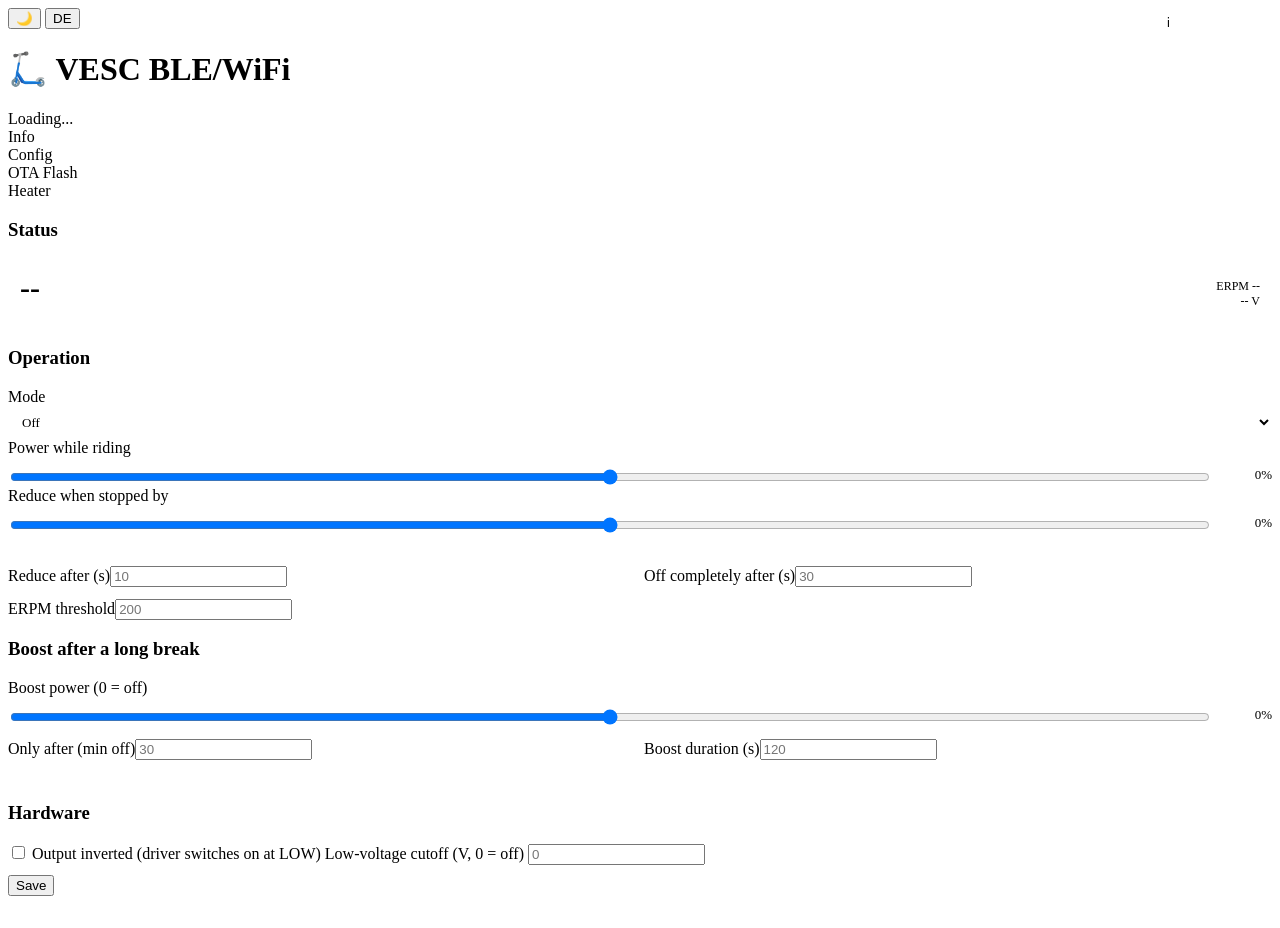
==== web/heat.html @ bfcab223 "Add initial CSS styles for the web application - Introduced a new stylesheet (style.css) to define t" ====
<!DOCTYPE html>
<html lang="en">
<head>
  <meta charset="UTF-8">
  <meta name="viewport" content="width=device-width, initial-scale=1">
  <title>Griffheizung</title>
  <link rel="stylesheet" href="/style.css">
  <style>
    input[type=range]{width:100%;accent-color:var(--accent);margin-top:6px}
    .rng-row{display:grid;grid-template-columns:1fr 54px;gap:10px;align-items:center;margin-top:6px}
    .rng-val{font-size:13px;color:var(--accent);text-align:right}
    select{width:100%;padding:8px 10px;background:var(--bg3);border:1px solid var(--border);border-radius:4px;color:var(--text);font-family:inherit;font-size:13px}
    .grid2{display:grid;grid-template-columns:1fr 1fr;gap:8px}
    .big{font-size:30px;font-weight:700;line-height:1.1}
    .state{padding:12px;border-radius:8px;background:var(--bg3);border:1px solid var(--border2);display:flex;justify-content:space-between;align-items:center;gap:12px}
    .warn{margin-top:8px;padding:8px 10px;border-left:2px solid #e0a030;border-radius:4px;background:rgba(224,160,48,.08);color:var(--text2);font-size:11px;line-height:1.45}
    .info-note.warn{border-left-color:#e0a030;background:rgba(224,160,48,.08)}
  .egg{position:fixed;z-index:9998;pointer-events:none;max-width:260px;padding:9px 13px;
       border-radius:10px;background:var(--bg2);border:1px solid var(--accent);
       color:var(--text);font-family:Ndot47,system-ui,-apple-system,sans-serif;font-size:12px;
       line-height:1.4;box-shadow:0 4px 18px rgba(0,0,0,.35);opacity:0;transition:opacity .6s}
    .egg.on{opacity:1}
    .err{margin-top:8px;padding:8px 10px;border-left:2px solid var(--err);border-radius:4px;background:rgba(229,115,115,.10);color:#e57373;font-size:12px}
    .info-note{display:none;margin-top:7px;padding:7px 9px;border-left:2px solid var(--accent);border-radius:4px;background:rgba(77,163,255,.07);color:var(--text2);font-size:11px;line-height:1.45}
  body.show-info .info-note:not([data-relevant="0"]){display:block}
    .info-btn{position:fixed;top:12px;right:100px;padding:4px 10px;background:var(--bg2);border:1px solid var(--border);border-radius:4px;color:var(--text2);font-family:'Ndot47',system-ui,-apple-system,'Segoe UI',Roboto,sans-serif;font-size:12px;cursor:pointer}
    .info-btn:hover{border-color:var(--accent);color:var(--accent)}
    .info-btn.on{border-color:var(--accent);color:var(--accent)}
    .btnrow{display:flex;gap:8px;flex-wrap:wrap;margin-top:10px}
  </style>
</head>
<body>
<button class="info-btn" onclick="toggleInfo()" id="btn-info" title="Info">i</button>
<button class="theme-btn" onclick="toggleTheme()" id="themeBtn">&#9728;&#65039;</button>
<button class="lang-btn" onclick="toggleLang()" id="langBtn">DE</button>
<div class="wrap">
  <h1 id="appTitle" style="cursor:default;user-select:none;-webkit-tap-highlight-color:transparent">&#x1F6F4; VESC BLE/WiFi</h1>
  <div class="sub" id="statusBar">Loading...</div>
  <div class="tabs">
    <div class="tab" onclick="location.href='/?tab=info'">Info</div>
    <div class="tab" onclick="location.href='/?tab=config'">Config</div>
    <div class="tab" onclick="location.href='/?tab=ota'">OTA Flash</div>
    <div class="tab" id="tab-api-link" style="display:none" onclick="location.href='/?tab=api'">API</div>
    <div class="tab" id="tab-leds-link" style="display:none" onclick="location.href='/leds'">LED</div>
    <div class="tab active" onclick="location.href='/heat'" id="tab-heat">Heizung</div>
  </div>

  <div class="section">
    <h3 id="lbl-state">Status</h3>
    <div class="state">
      <div>
        <div class="big" id="outVal">--</div>
        <div style="font-size:11px;color:var(--text3)" id="outWhy">&nbsp;</div>
      </div>
      <div style="text-align:right;font-size:12px;color:var(--text2)">
        <div id="stErpm">ERPM --</div>
        <div id="stVolt">-- V</div>
      </div>
    </div>
    <div class="err" id="pinErr" style="display:none"></div>
    <div class="warn" id="heatDisabled" style="display:none"></div>
  </div>

  <div class="section">
    <h3 id="lbl-mode-t">Betrieb</h3>
    <label id="lbl-mode">Modus</label>
    <select id="mode" onchange="onMode()">
      <option value="0" id="opt-m0">Aus</option>
      <option value="2" id="opt-m2">Auto (nur beim Fahren)</option>
      <option value="1" id="opt-m1">An (immer)</option>
    </select>
    <div class="info-note" id="lbl-mode-hint"></div>

    <label style="margin-top:12px" id="lbl-level">Leistung beim Fahren</label>
    <div class="rng-row">
      <input type="range" id="level" min="0" max="100" step="1" oninput="lv('level')" onchange="save(0)">
      <span class="rng-val" id="level_v">0%</span>
    </div>

    <div id="autoBox">
      <label style="margin-top:12px" id="lbl-red">Im Halt absenken um</label>
      <div class="rng-row">
        <input type="range" id="reduce" min="0" max="100" step="5" oninput="lv('reduce')" onchange="save(0)">
        <span class="rng-val" id="reduce_v">0%</span>
      </div>
      <div style="font-size:12px;color:var(--text2);margin-top:4px" id="holdCalc">&nbsp;</div>
      <div class="info-note" id="lbl-red-hint"></div>

      <div class="grid2" style="margin-top:12px">
        <div><label id="lbl-sdly">Absenken nach (s)</label><input type="text" id="stop_dly" maxlength="4" placeholder="10"></div>
        <div><label id="lbl-lag">Ganz aus nach (s)</label><input type="text" id="lag_s" maxlength="4" placeholder="30"></div>
      </div>
      <div style="margin-top:12px"><label id="lbl-erpm">ERPM-Schwelle</label><input type="text" id="erpm_on" maxlength="6" placeholder="200"></div>
      <div class="info-note" id="lbl-erpm-hint"></div>
    </div>
  </div>

  <div class="section">
    <h3 id="lbl-boost-t">Boost nach langer Pause</h3>
    <label id="lbl-boost-pct">Boost-Leistung (0 = aus)</label>
    <div class="rng-row">
      <input type="range" id="boost_pct" min="0" max="100" step="5" oninput="lv('boost_pct')" onchange="save(0)">
      <span class="rng-val" id="boost_pct_v">0%</span>
    </div>
    <div class="grid2" style="margin-top:12px">
      <div><label id="lbl-boost-after">Erst nach (min aus)</label><input type="text" id="boost_after" maxlength="4" placeholder="30"></div>
      <div><label id="lbl-boost-sec">Boost-Dauer (s)</label><input type="text" id="boost_sec" maxlength="4" placeholder="120"></div>
    </div>
    <div style="font-size:12px;color:var(--text2);margin-top:8px" id="boostState">&nbsp;</div>
    <div class="info-note" id="lbl-boost-hint"></div>
  </div>

  <div class="section">
    <h3 id="lbl-hw-t">Hardware</h3>
    <div class="info-note" id="lbl-hw-hint"></div>
    <label class="checkbox-row" style="margin-top:12px">
      <input type="checkbox" id="invert">
      <span id="lbl-invert">Ausgang invertiert (Treiber schaltet bei LOW ein)</span>
    </label>
    <label style="margin-top:12px" id="lbl-minv">Unterspannungsabschaltung (V, 0 = aus)</label>
    <input type="text" id="min_volt" maxlength="6" placeholder="0">
    <div class="info-note" id="lbl-minv-hint"></div>
    <div class="info-note warn" id="lbl-gate"></div>
    <div class="btnrow">
      <button class="btn" onclick="save(1)" id="btn-save">Speichern</button>
    </div>
    <div class="msg" id="msg" style="min-height:16px;margin-top:8px;font-size:12px;color:var(--accent)"></div>
  </div>

  <div class="section" id="testSec" style="display:none">
    <h3 id="lbl-test-t">Testlauf</h3>
    <div class="info-note" id="lbl-test-hint"></div>
    <div class="grid2" style="margin-top:10px">
      <div><label id="lbl-test-pct">Leistung (%)</label><input type="text" id="test_pct" maxlength="3" placeholder="100"></div>
      <div><label id="lbl-test-sec">Dauer (s)</label><input type="text" id="test_sec" maxlength="3" placeholder="60"></div>
    </div>
    <div class="btnrow">
      <button class="btn" onclick="test(1)" id="btn-test">Test starten</button>
      <button class="btn" onclick="test(0)" id="btn-stop">Stopp</button>
    </div>
  </div>
</div>

<script>
var lang=(document.cookie.match(/lang=([a-z]+)/)||[])[1]||(navigator.language.startsWith('de')?'de':'en');
function de(){return lang==='de';}
function L(d,e){return de()?d:e;}
function gid(id){return document.getElementById(id);}

var theme=(document.cookie.match(/theme=([a-z]+)/)||[])[1]||(window.matchMedia('(prefers-color-scheme:dark)').matches?'dark':'light');
function applyTheme(){document.documentElement.setAttribute('data-theme',theme);var b=gid('themeBtn');if(b)b.textContent=theme==='dark'?'☀️':'🌙';document.cookie='theme='+theme+';path=/;max-age=31536000';}
function toggleTheme(){theme=theme==='dark'?'light':'dark';applyTheme();}
applyTheme();
function toggleLang(){lang=lang==='de'?'en':'de';document.cookie='lang='+lang+';path=/;max-age=31536000';location.reload();}
gid('langBtn').textContent=de()?'EN':'DE';

// ── Hinweistexte ein-/ausblenden ────────────────────────────────────────────
// Der Zustand steht in einem Cookie und nicht in localStorage: so gilt er
// seitenuebergreifend (Startseite, /leds, /heat) mit demselben Mechanismus,
// den auch Thema und Sprache benutzen. Standard ist AUS — die Oberflaeche
// soll aufgeraeumt aussehen, bis man die Erklaerungen anfordert.
var hintsOn = (document.cookie.match(/hints=(\d)/)||[])[1] === '1';
function applyHints(){
  if (document.body) document.body.classList.toggle('show-info', hintsOn);
  var b = gid('btn-info');
  if (b){
    if (hintsOn) b.classList.add('on'); else b.classList.remove('on');
    b.title = hintsOn ? (de()?'Hinweise ausblenden':'Hide notes')
                      : (de()?'Hinweise einblenden':'Show notes');
  }
}
function toggleInfo(){
  hintsOn = !hintsOn;
  document.cookie = 'hints=' + (hintsOn?'1':'0') + ';path=/;max-age=31536000';
  applyHints();
}
applyHints();

// Modulreiter ohne Springen: der Zustand der optionalen Reiter kommt aus
// /api/info und damit erst nach einer Netzwerkantwort. Bis dahin fehlen sie,
// und wenn sie auftauchen, ruecken die uebrigen Reiter zur Seite.
//
// Deshalb wird der zuletzt bekannte Zustand in einem Cookie gemerkt und beim
// Laden SOFORT angewandt. Die Antwort korrigiert ihn dann nur noch.
function modsSave(l,h){ document.cookie='mods='+(l?'1':'0')+(h?'1':'0')+';path=/;max-age=31536000'; }
function modsApply(l,h){
  var e1=document.getElementById('tab-leds-link'); if(e1) e1.style.display=l?'':'none';
  var e2=document.getElementById('tab-heat-link'); if(e2) e2.style.display=h?'':'none';
}
(function(){
  var m=(document.cookie.match(/mods=(\d\d)/)||[])[1];
  if(m) modsApply(m[0]==='1', m[1]==='1');
})();

var FMIN=100, FMAX=20000;

function tr(){
  var s=function(id,d,e){var el=gid(id);if(el)el.textContent=L(d,e);};
  s('tab-heat','Heizung','Heater');
  s('lbl-state','Status','Status');
  s('lbl-mode-t','Betrieb','Operation');
  s('lbl-mode','Modus','Mode');
  s('opt-m0','Aus','Off');
  s('opt-m1','An (immer)','On (always)');
  s('opt-m2','Auto (nur beim Fahren)','Auto (only while riding)');
  s('lbl-mode-hint',
    'Auto heizt nur, wenn der VESC Bewegung meldet. Steht der Scooter, geht die Heizung nach dem Nachlauf aus — damit der Akku nicht leer geheizt wird, waehrend das Geraet herumsteht.',
    'Auto heats only while the VESC reports movement. When the scooter stands still the heater turns off after the follow-up time, so the battery is not drained while the device just sits there.');
  s('lbl-level','Leistung beim Fahren','Power while riding');
  s('lbl-red','Im Halt absenken um','Reduce when stopped by');
  s('lbl-red-hint','Prozent der Fahrleistung, nicht ein fester Wert \u2014 wer die Fahrleistung aendert, muss die Ampel nicht nachstellen. Bei 50% Fahrt und 5% Absenkung bleiben 47%. 0% = im Halt genauso warm wie beim Fahren, 100% = im Halt aus.',
                   'Percent of the riding power, not a fixed value \u2014 change the riding power and the stop level follows. 50% riding with 5% reduction leaves 47%. 0% = as warm as while riding, 100% = off while stopped.');
  s('lbl-sdly','Absenken nach (s)','Reduce after (s)');
  s('lbl-boost-t','Boost nach langer Pause','Boost after a long break');
  s('lbl-boost-pct','Boost-Leistung (0 = aus)','Boost power (0 = off)');
  s('lbl-boost-after','Erst nach (min aus)','Only after (min off)');
  s('lbl-boost-sec','Boost-Dauer (s)','Boost duration (s)');
  s('lbl-boost-hint','War die Heizung laenger als die eingestellte Zeit aus, laeuft sie beim naechsten Einschalten erst mit der Boost-Leistung, danach normal weiter. Kalte Griffe brauchen anfangs mehr als zum Warmhalten. Gezaehlt wird ab der letzten tatsaechlichen Heizleistung, nicht ab der letzten Fahrt \u2014 nach einer kurzen Pause sind die Griffe noch warm, da waere Boost nur Verschwendung. Nach einem Neustart greift er immer.',
                    'If the heater was off longer than the configured time, it starts at the boost level on the next switch-on and then continues normally. Cold grips need more than keeping warm does. Counted from the last actual heating, not from the last ride \u2014 after a short break the grips are still warm, so boost would be waste. After a restart it always applies.');
  s('lbl-erpm','ERPM-Schwelle','ERPM threshold');
  s('lbl-lag','Ganz aus nach (s)','Off completely after (s)');
  s('lbl-erpm-hint','Ueber dieser ERPM gilt "faehrt". Der Nachlauf haelt die Heizung nach dem Anhalten noch so lange an — fuer die Ampel.',
                    'Above this ERPM counts as "riding". The follow-up keeps the heater on for that long after stopping — for traffic lights.');
  s('lbl-hw-t','Hardware','Hardware');
  s('lbl-invert','Ausgang invertiert (Treiber schaltet bei LOW ein)','Output inverted (driver switches on at LOW)');
  s('lbl-minv','Unterspannungsabschaltung (V, 0 = aus)','Low-voltage cutoff (V, 0 = off)');
  s('lbl-minv-hint','Unter dieser Akkuspannung wird nicht geheizt. Greift nur bei frischen VESC-Daten.',
                    'Below this pack voltage the heater stays off. Only applies with fresh VESC data.');
  s('btn-save','Speichern','Save');
  s('lbl-test-t','Testlauf','Test run');
  s('lbl-test-hint','Heizt unabhaengig von ERPM, damit sich Frequenz und Leistung ohne Fahrt ausprobieren lassen. Endet automatisch — die Unterspannungsabschaltung bleibt aktiv.',
                    'Heats regardless of ERPM so frequency and power can be tried without riding. Ends automatically — the low-voltage cutoff stays active.');
  s('lbl-test-pct','Leistung (%)','Power (%)');
  s('lbl-test-sec','Dauer (s)','Duration (s)');
  s('btn-test','Test starten','Start test');
  s('btn-stop','Stopp','Stop');
  var hd=gid('heatDisabled');
  if(hd) hd.innerHTML=L('<b>In der Konfiguration abgeschaltet.</b> Diese Seite laesst sich einstellen, es wird aber nichts geschaltet. Haken setzen unter Config \u2192 Griffheizung.',
                        '<b>Disabled in configuration.</b> This page can be set up, but nothing is switched. Tick the box under Config \u2192 Grip heater.');
  var g=gid('lbl-gate');
  if(g) g.innerHTML=L('<b>Pflicht in der Schaltung:</b> 10 kΩ Pulldown vom Gate des MOSFET nach Masse. Beim Neustart, bei einem Absturz und in den ersten Millisekunden nach dem Einschalten ist der GPIO Eingang — ohne Pulldown entscheidet dann Zufall, ob die Heizung laeuft. Der Code kann das nicht absichern, der Widerstand schon.',
                      '<b>Required in your wiring:</b> a 10 kΩ pulldown from the MOSFET gate to ground. During a restart, a crash and the first milliseconds after power-on the GPIO is an input — without the pulldown, chance decides whether the heater runs. Code cannot guarantee this, the resistor can.');
}
tr();

// ── Easteregg ───────────────────────────────────────────────────────────────
//
// Nur fuer das Geraet mit dem BLE-Namen "BLE". Wirft in grossen
// Abstaenden einen Spruch an eine zufaellige Stelle und blendet ihn wieder aus.
//
// Bewusst ohne Interaktion: pointer-events:none, damit nie ein Knopf verdeckt
// wird, den man gerade druecken will. Und mit grossem Abstand nach oben, damit
// die Reiterleiste frei bleibt.
var EGG_LINES = [
  'BLE meldet sich zum Dienst.',
  'Akku voll, Kopf leer, Gas.',
  'Die Griffheizung sagt danke.',
  'Irgendwo zaehlt ein Zaehler hoch.',
  'Der Waechter waecht.',
  'ERPM ist nur eine Zahl.',
  'Dieses Geraet hat schon Schlimmeres ueberlebt.',
  'Blackbox leer. Gutes Zeichen.',
  'Kein Brownout seit Minuten.',
  'Die LEDs sehen dich.',
  'Ja, das Log laeuft noch.',
  'PWM macht genau das, was du gesagt hast.',
  'Wer braucht schon Bremsen.',
  'Noch ein Reiter und es passt nicht mehr drauf.',
  'Der Coredump wartet auf dich.',
  'Alles im gruenen Bereich. Vermutlich.'
];
var eggTimer = null;

// Der Zustand kommt vom Geraet (NVS), nicht aus dem Browser. eggOff ist nur
// die lokale Kopie, damit eggShow() nicht bei jedem Spruch nachfragen muss;
// aufgefrischt wird sie mit jedem /api/info.
var eggOff = false;
function eggIsOff(){ return eggOff; }
function eggSetOff(off){
  eggOff = !!off;
  fetch('/api/egg?en=' + (off?0:1), {method:'POST'}).catch(function(){});
  if (off && eggTimer){ clearTimeout(eggTimer); eggTimer = null; }
  // Laufende Spruchblasen gleich mit wegraeumen, sonst steht die letzte noch
  // sechs Sekunden da, nachdem man es ausgeschaltet hat.
  var old = document.querySelectorAll('.egg');
  for (var i = 0; i < old.length; i++) old[i].parentNode.removeChild(old[i]);
}

function eggShow(){
  if (eggIsOff()) return;
  var d = document.createElement('div');
  d.className = 'egg';
  d.textContent = EGG_LINES[Math.floor(Math.random()*EGG_LINES.length)];
  // SAUER! gehoert an jeden Spruch. Als eigenes Element und nicht per
  // innerHTML: so kann im Spruchtext nie etwas als Markup gedeutet werden,
  // egal was dort kuenftig steht.
  var sa = document.createElement('span');
  sa.textContent = ' SAUER!';
  sa.style.cssText = 'color:var(--accent);font-weight:800;letter-spacing:1px';
  d.appendChild(sa);
  document.body.appendChild(d);
  // Erst anhaengen, dann messen: vorher kennt der Browser die Groesse nicht,
  // und der Spruch landete halb ausserhalb des Fensters.
  var w = d.offsetWidth, h = d.offsetHeight;
  var maxX = Math.max(8, window.innerWidth  - w - 8);
  var maxY = Math.max(60, window.innerHeight - h - 8);
  d.style.left = (8 + Math.random()*(maxX-8)) + 'px';
  d.style.top  = (60 + Math.random()*(maxY-60)) + 'px';
  requestAnimationFrame(function(){ d.classList.add('on'); });
  setTimeout(function(){
    d.classList.remove('on');
    setTimeout(function(){ if(d.parentNode) d.parentNode.removeChild(d); }, 800);
  }, 6000);
}

function eggArm(name){
  if (name !== 'BLE' || eggTimer || eggIsOff()) return;
  // Zufaelliger Abstand zwischen 40 und 160 Sekunden. Ein fester Takt waere
  // schnell nur noch Moebel.
  (function next(){
    eggTimer = setTimeout(function(){ eggShow(); next(); },
                          40000 + Math.random()*120000);
  })();
  setTimeout(eggShow, 4000);   // einer gleich zur Begruessung
}

function why(r){
  var m={
    off:L('Modus aus','Mode off'),
    on:L('An (immer)','On (always)'),
    riding:L('faehrt','riding'),
    boost:L('Boost','boost'),
    settle:L('gerade angehalten','just stopped'),
    hold:L('Halt \u2014 abgesenkt','stopped \u2014 reduced'),
    idle:L('steht \u2014 aus','standing \u2014 off'),
    nodata:L('keine frischen VESC-Daten','no fresh VESC data'),
    undervolt:L('Unterspannung — Akku schonen','low voltage — protecting the pack'),
    test:L('Testlauf','test run'),
    nopin:L('kein gueltiger GPIO','no valid GPIO'),
    disabled:L('in der Konfiguration abgeschaltet','disabled in configuration')
  };
  return m[r]||r;
}
function lv(id){gid(id+'_v').textContent=gid(id).value+'%';}
function onMode(){
  var m=gid('mode').value;
  gid('autoBox').style.display=(m==='2')?'':'none';
  save(0);
}

var dragging=false;
['level','reduce','boost_pct'].forEach(function(id){
  gid(id).addEventListener('pointerdown',function(){dragging=true;});
});
// Loslassen am FENSTER abfangen, nicht am Regler: wer mit dem Finger
// herauswischt, loest sonst nie ein pointerup auf dem Regler aus, und die
// Sperre bliebe fuer immer stehen.
window.addEventListener('pointerup',function(){dragging=false;});
window.addEventListener('pointercancel',function(){dragging=false;});

function fill(d){
  FMIN=d.freq_min||100; FMAX=d.freq_max||20000;
  gid('mode').value=d.mode;
  if(!dragging){
    gid('level').value=d.level; lv('level');
    gid('reduce').value=d.reduce; lv('reduce');
    gid('boost_pct').value=d.boost_pct; lv('boost_pct');
  }
  if(document.activeElement!==gid('erpm_on'))  gid('erpm_on').value=d.erpm_on;
  if(document.activeElement!==gid('lag_s'))    gid('lag_s').value=d.lag_s;
  if(document.activeElement!==gid('stop_dly'))    gid('stop_dly').value=d.stop_dly;
  if(document.activeElement!==gid('boost_after')) gid('boost_after').value=d.boost_after;
  if(document.activeElement!==gid('boost_sec'))   gid('boost_sec').value=d.boost_sec;
  if(document.activeElement!==gid('min_volt')) gid('min_volt').value=d.min_volt;
  gid('invert').checked=d.invert===true;
  gid('autoBox').style.display=(String(d.mode)==='2')?'':'none';
  var bs=gid('boostState');
  if(bs){
    if(d.boost_pct<=0) bs.textContent=L('Boost aus','Boost off');
    else if(d.boost_left>0) bs.textContent=L('Boost laeuft \u2014 noch '+d.boost_left+'s','Boost running \u2014 '+d.boost_left+'s left');
    else if(d.off_for_s<0) bs.textContent=L('Seit dem Neustart nicht geheizt \u2014 Boost greift beim Einschalten','Not heated since restart \u2014 boost will apply');
    else {
      var mins=Math.floor(d.off_for_s/60);
      bs.textContent = (mins>=d.boost_after)
        ? L('Seit '+mins+' min aus \u2014 Boost greift beim Einschalten','Off for '+mins+' min \u2014 boost will apply')
        : L('Seit '+mins+' min aus \u2014 Boost ab '+d.boost_after+' min','Off for '+mins+' min \u2014 boost from '+d.boost_after+' min');
    }
  }
  var hc=gid('holdCalc');
  if(hc) hc.textContent=L('Im Halt also '+d.hold_pct+'% ('+d.reduce+'% unter '+d.level+'% Fahrleistung)',
                          'So '+d.hold_pct+'% while stopped ('+d.reduce+'% below '+d.level+'% riding power)');
  gid('outVal').textContent=d.out+'%';
  gid('outVal').style.color=d.active?'var(--ok)':'var(--text3)';
  var w=why(d.reason);
  if(d.reason==='test'&&d.test_left>0) w+=' ('+d.test_left+'s)';
  gid('outWhy').textContent=w;
  var pe=gid('pinErr');
  if(d.pin_error){pe.style.display='';pe.textContent=d.pin_error;}
  else pe.style.display='none';
  var mh=gid('lbl-mode-hint');
  if(mh&&String(d.mode)==='2') mh.textContent=L(
    'Auto heizt nur, wenn der VESC Bewegung meldet. Steht der Scooter, geht die Heizung nach dem Nachlauf aus \u2014 damit der Akku nicht leer geheizt wird. Ein ERPM-Wert gilt '+Math.round((d.stale_ms||10000)/1000)+' s als frisch (3x das Poll-Intervall von '+(d.poll_s||5)+' s, mindestens 10 s); danach wird vorsichtshalber nicht geheizt.',
    'Auto heats only while the VESC reports movement. When the scooter stands still the heater turns off after the follow-up time, so the battery is not drained. An ERPM reading counts as fresh for '+Math.round((d.stale_ms||10000)/1000)+' s (3x the poll interval of '+(d.poll_s||5)+' s, at least 10 s); after that the heater stays off to be safe.');
  var hh=gid('lbl-hw-hint');
  if(hh) hh.textContent=L(
    'Aktuell: '+(d.pin>=0?('GPIO'+d.pin):'kein GPIO')+', '+d.freq+' Hz. Gesperrt: '+d.vesc_rx+'/'+d.vesc_tx+' (VESC-UART), 19/20 (USB), 43/44 (Konsole), 26-32 (Flash/PSRAM), 0/3/45/46 (Strapping). Frequenz '+FMIN+'-'+FMAX+' Hz — unter '+FMIN+' Hz reicht die PWM-Aufloesung nicht fuer 1%-Schritte.',
    'Current: '+(d.pin>=0?('GPIO'+d.pin):'no GPIO')+', '+d.freq+' Hz. Blocked: '+d.vesc_rx+'/'+d.vesc_tx+' (VESC UART), 19/20 (USB), 43/44 (console), 26-32 (flash/PSRAM), 0/3/45/46 (strapping). Frequency '+FMIN+'-'+FMAX+' Hz — below '+FMIN+' Hz the PWM resolution is not enough for 1% steps.');
}

function status(){
  fetch('/api/info',{cache:'no-store'}).then(function(r){return r.json();}).then(function(d){
    gid('statusBar').textContent=(d.mode==='ap'&&!d.ssid)?'AP: '+d.ip:'WiFi: '+d.ssid+' ('+d.ip+')';
    eggOff = (d.egg === false);
    eggArm(d.ble_name);
    gid('stErpm').textContent='ERPM '+(d.vesc_connected?d.vesc_erpm:'--');
    gid('stVolt').textContent=(d.vesc_connected?d.vesc_voltage:'--')+' V';
    // Reiter des anderen Moduls einblenden, wenn es aktiv ist. Beide Schalter
    // stehen in /api/info, das hier ohnehin geholt wird.
    modsApply(d.leds_enabled===true, true);   // Heizungsreiter ist hier aktiv
    modsSave (d.leds_enabled===true, d.heat_enabled===true);
    var hw=gid('heatDisabled');
    if(hw) hw.style.display=(d.heat_enabled===false)?'':'none';
    if(d.heat) fill(d.heat);
  }).catch(function(){});
}

function body(){
  return JSON.stringify({
    mode:     parseInt(gid('mode').value)||0,
    level:    parseInt(gid('level').value)||0,
    reduce:   parseInt(gid('reduce').value)||0,
    stop_dly: parseInt(gid('stop_dly').value),
    boost_pct:   parseInt(gid('boost_pct').value)||0,
    boost_after: parseInt(gid('boost_after').value),
    boost_sec:   parseInt(gid('boost_sec').value),
    erpm_on:  parseInt(gid('erpm_on').value)||200,
    lag_s:    parseInt(gid('lag_s').value),
    invert:   gid('invert').checked,
    min_volt: parseFloat(gid('min_volt').value)||0
  });
}

function save(loud){
  fetch('/api/heat',{method:'POST',headers:{'Content-Type':'application/json'},body:body()})
    .then(function(r){return r.json();}).then(function(d){
      if(d.heat) fill(d.heat);
      if(loud) gid('msg').textContent=d.ok?L('Gespeichert','Saved'):(d.err||L('Fehler','Error'));
      if(!d.ok&&!loud) gid('msg').textContent=d.err||L('Fehler','Error');
      if(d.ok&&loud) setTimeout(function(){gid('msg').textContent='';},2500);
    }).catch(function(){gid('msg').textContent=L('Keine Verbindung','No connection');});
}

function test(on){
  var p=on?{pct:parseInt(gid('test_pct').value)||100,sec:parseInt(gid('test_sec').value)||60}:{pct:0,sec:0};
  fetch('/api/heat/test',{method:'POST',headers:{'Content-Type':'application/json'},body:JSON.stringify(p)})
    .then(function(r){return r.json();}).then(function(d){
      if(d.heat) fill(d.heat);
      gid('msg').textContent=d.ok?(on?L('Test laeuft','Test running'):L('Test gestoppt','Test stopped')):(d.err||L('Fehler','Error'));
      setTimeout(function(){gid('msg').textContent='';},2500);
    }).catch(function(){gid('msg').textContent=L('Keine Verbindung','No connection');});
}

// ── Debug-Freischaltung ──────────────────────────────────────────────────
//
// Der API-Tab haengt an einem serverseitigen RAM-Flag, das 8x Tippen auf den
// Titel setzt. Ohne diesen Block fehlte der Tab hier nicht nur — man kam auch
// nicht an ihn heran: die Startseite schaltet frei, aber auf dieser Seite gab
// es weder den Tab noch das Tippen, und wer hier gelandet war, musste erst
// wieder zurueck. Deshalb steht die Freischaltung auf jeder Seite, die eine
// Tableiste hat.
var dbgUnlocked=false;
function applyDebugState(){
  var el=gid('tab-api-link'); if(el) el.style.display=dbgUnlocked?'':'none';
  // Der Testlauf heizt unabhaengig von ERPM und gehoert damit zum Aufbau, nicht
  // zum Alltag. Hinter dieselbe Freischaltung wie der API-Reiter: 8x auf den
  // Titel tippen. Ein laufender Test wird davon NICHT beendet — nur die
  // Bedienelemente verschwinden, und der Test endet ohnehin von selbst.
  var ts=gid('testSec');      if(ts) ts.style.display=dbgUnlocked?'':'none';
}
function heatToast(m){
  var t=gid('heatToast');
  if(!t){
    t=document.createElement('div'); t.id='heatToast';
    t.style.cssText='position:fixed;top:12px;left:50%;transform:translateX(-50%);padding:10px 18px;border-radius:6px;font-family:inherit;font-size:13px;z-index:9999;transition:opacity .3s;pointer-events:none;background:var(--bg3);border:1px solid var(--accent);color:var(--text)';
    document.body.appendChild(t);
  }
  t.textContent=m; t.style.opacity='1';
  clearTimeout(t._h); t._h=setTimeout(function(){t.style.opacity='0';},3000);
}
function checkApiUnlock(){
  fetch('/api/debug/unlock',{cache:'no-store'}).then(function(r){return r.ok?r.json():null;}).then(function(j){
    dbgUnlocked=!!(j&&j.unlocked); applyDebugState();
  }).catch(function(){});
}
function unlockDebug(){
  fetch('/api/debug/unlock',{method:'POST'}).then(function(){
    dbgUnlocked=true; applyDebugState();
    heatToast(L('\uD83D\uDD13 Debug aktiv \u2013 bis Neustart','\uD83D\uDD13 Debug active \u2013 until reboot'));
  }).catch(function(){});
}
(function(){
  var title=gid('appTitle'); if(!title) return;
  var taps=0, timer=null;
  title.addEventListener('click',function(){
    if(dbgUnlocked) return;
    taps++;
    if(timer) clearTimeout(timer);
    timer=setTimeout(function(){ taps=0; },1500);
    if(taps>=8){
      taps=0;
      if(timer){ clearTimeout(timer); timer=null; }
      unlockDebug();
    }
  });
})();

checkApiUnlock();
status();
setInterval(status,2000);
</script>
</body>
</html>
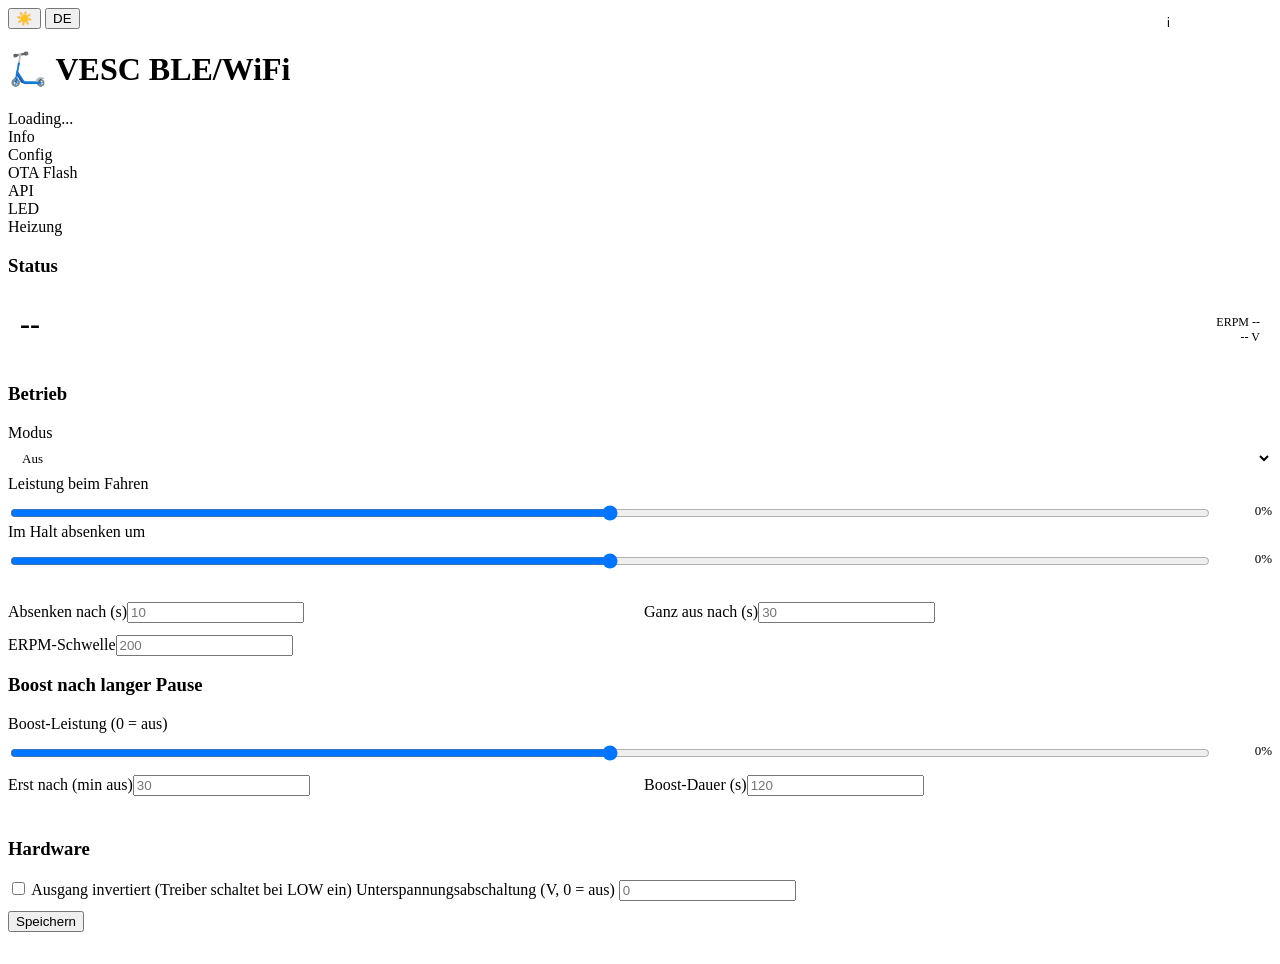
==== commit af33faab: "Add shared JavaScript functionality for multi-page support - Introduced app.js to centralize common " ====
--- a/web/heat.html
+++ b/web/heat.html
@@ -5,6 +5,12 @@
   <meta name="viewport" content="width=device-width, initial-scale=1">
   <title>Griffheizung</title>
   <link rel="stylesheet" href="/style.css">
+  <!-- Reiter-Sichtbarkeit, vom ESP erzeugt. Muss blockierend im <head> stehen,
+       damit die Leiste nie ohne ihre Reiter gezeichnet wird. -->
+  <script src="/ui-state.js"></script>
+  <!-- Gemeinsames JS (Sprache, Thema, Hinweise, Reiter, Easteregg). Blockierend,
+       damit die Definitionen stehen, bevor der Block am Seitenende laeuft. -->
+  <script src="/app.js"></script>
   <style>
     input[type=range]{width:100%;accent-color:var(--accent);margin-top:6px}
     .rng-row{display:grid;grid-template-columns:1fr 54px;gap:10px;align-items:center;margin-top:6px}
@@ -15,11 +21,6 @@
     .state{padding:12px;border-radius:8px;background:var(--bg3);border:1px solid var(--border2);display:flex;justify-content:space-between;align-items:center;gap:12px}
     .warn{margin-top:8px;padding:8px 10px;border-left:2px solid #e0a030;border-radius:4px;background:rgba(224,160,48,.08);color:var(--text2);font-size:11px;line-height:1.45}
     .info-note.warn{border-left-color:#e0a030;background:rgba(224,160,48,.08)}
-  .egg{position:fixed;z-index:9998;pointer-events:none;max-width:260px;padding:9px 13px;
-       border-radius:10px;background:var(--bg2);border:1px solid var(--accent);
-       color:var(--text);font-family:Ndot47,system-ui,-apple-system,sans-serif;font-size:12px;
-       line-height:1.4;box-shadow:0 4px 18px rgba(0,0,0,.35);opacity:0;transition:opacity .6s}
-    .egg.on{opacity:1}
     .err{margin-top:8px;padding:8px 10px;border-left:2px solid var(--err);border-radius:4px;background:rgba(229,115,115,.10);color:#e57373;font-size:12px}
     .info-note{display:none;margin-top:7px;padding:7px 9px;border-left:2px solid var(--accent);border-radius:4px;background:rgba(77,163,255,.07);color:var(--text2);font-size:11px;line-height:1.45}
   body.show-info .info-note:not([data-relevant="0"]){display:block}
@@ -40,8 +41,8 @@
     <div class="tab" onclick="location.href='/?tab=info'">Info</div>
     <div class="tab" onclick="location.href='/?tab=config'">Config</div>
     <div class="tab" onclick="location.href='/?tab=ota'">OTA Flash</div>
-    <div class="tab" id="tab-api-link" style="display:none" onclick="location.href='/?tab=api'">API</div>
-    <div class="tab" id="tab-leds-link" style="display:none" onclick="location.href='/leds'">LED</div>
+    <div class="tab" id="tab-api-link" onclick="location.href='/?tab=api'">API</div>
+    <div class="tab" id="tab-leds-link" onclick="location.href='/leds'">LED</div>
     <div class="tab active" onclick="location.href='/heat'" id="tab-heat">Heizung</div>
   </div>
 
@@ -142,55 +143,11 @@
 </div>
 
 <script>
-var lang=(document.cookie.match(/lang=([a-z]+)/)||[])[1]||(navigator.language.startsWith('de')?'de':'en');
-function de(){return lang==='de';}
-function L(d,e){return de()?d:e;}
-function gid(id){return document.getElementById(id);}
-
-var theme=(document.cookie.match(/theme=([a-z]+)/)||[])[1]||(window.matchMedia('(prefers-color-scheme:dark)').matches?'dark':'light');
-function applyTheme(){document.documentElement.setAttribute('data-theme',theme);var b=gid('themeBtn');if(b)b.textContent=theme==='dark'?'☀️':'🌙';document.cookie='theme='+theme+';path=/;max-age=31536000';}
-function toggleTheme(){theme=theme==='dark'?'light':'dark';applyTheme();}
 applyTheme();
-function toggleLang(){lang=lang==='de'?'en':'de';document.cookie='lang='+lang+';path=/;max-age=31536000';location.reload();}
 gid('langBtn').textContent=de()?'EN':'DE';
 
-// ── Hinweistexte ein-/ausblenden ────────────────────────────────────────────
-// Der Zustand steht in einem Cookie und nicht in localStorage: so gilt er
-// seitenuebergreifend (Startseite, /leds, /heat) mit demselben Mechanismus,
-// den auch Thema und Sprache benutzen. Standard ist AUS — die Oberflaeche
-// soll aufgeraeumt aussehen, bis man die Erklaerungen anfordert.
-var hintsOn = (document.cookie.match(/hints=(\d)/)||[])[1] === '1';
-function applyHints(){
-  if (document.body) document.body.classList.toggle('show-info', hintsOn);
-  var b = gid('btn-info');
-  if (b){
-    if (hintsOn) b.classList.add('on'); else b.classList.remove('on');
-    b.title = hintsOn ? (de()?'Hinweise ausblenden':'Hide notes')
-                      : (de()?'Hinweise einblenden':'Show notes');
-  }
-}
-function toggleInfo(){
-  hintsOn = !hintsOn;
-  document.cookie = 'hints=' + (hintsOn?'1':'0') + ';path=/;max-age=31536000';
-  applyHints();
-}
 applyHints();
 
-// Modulreiter ohne Springen: der Zustand der optionalen Reiter kommt aus
-// /api/info und damit erst nach einer Netzwerkantwort. Bis dahin fehlen sie,
-// und wenn sie auftauchen, ruecken die uebrigen Reiter zur Seite.
-//
-// Deshalb wird der zuletzt bekannte Zustand in einem Cookie gemerkt und beim
-// Laden SOFORT angewandt. Die Antwort korrigiert ihn dann nur noch.
-function modsSave(l,h){ document.cookie='mods='+(l?'1':'0')+(h?'1':'0')+';path=/;max-age=31536000'; }
-function modsApply(l,h){
-  var e1=document.getElementById('tab-leds-link'); if(e1) e1.style.display=l?'':'none';
-  var e2=document.getElementById('tab-heat-link'); if(e2) e2.style.display=h?'':'none';
-}
-(function(){
-  var m=(document.cookie.match(/mods=(\d\d)/)||[])[1];
-  if(m) modsApply(m[0]==='1', m[1]==='1');
-})();
 
 var FMIN=100, FMAX=20000;
 
@@ -243,86 +200,6 @@
 }
 tr();
 
-// ── Easteregg ───────────────────────────────────────────────────────────────
-//
-// Nur fuer das Geraet mit dem BLE-Namen "BLE". Wirft in grossen
-// Abstaenden einen Spruch an eine zufaellige Stelle und blendet ihn wieder aus.
-//
-// Bewusst ohne Interaktion: pointer-events:none, damit nie ein Knopf verdeckt
-// wird, den man gerade druecken will. Und mit grossem Abstand nach oben, damit
-// die Reiterleiste frei bleibt.
-var EGG_LINES = [
-  'BLE meldet sich zum Dienst.',
-  'Akku voll, Kopf leer, Gas.',
-  'Die Griffheizung sagt danke.',
-  'Irgendwo zaehlt ein Zaehler hoch.',
-  'Der Waechter waecht.',
-  'ERPM ist nur eine Zahl.',
-  'Dieses Geraet hat schon Schlimmeres ueberlebt.',
-  'Blackbox leer. Gutes Zeichen.',
-  'Kein Brownout seit Minuten.',
-  'Die LEDs sehen dich.',
-  'Ja, das Log laeuft noch.',
-  'PWM macht genau das, was du gesagt hast.',
-  'Wer braucht schon Bremsen.',
-  'Noch ein Reiter und es passt nicht mehr drauf.',
-  'Der Coredump wartet auf dich.',
-  'Alles im gruenen Bereich. Vermutlich.'
-];
-var eggTimer = null;
-
-// Der Zustand kommt vom Geraet (NVS), nicht aus dem Browser. eggOff ist nur
-// die lokale Kopie, damit eggShow() nicht bei jedem Spruch nachfragen muss;
-// aufgefrischt wird sie mit jedem /api/info.
-var eggOff = false;
-function eggIsOff(){ return eggOff; }
-function eggSetOff(off){
-  eggOff = !!off;
-  fetch('/api/egg?en=' + (off?0:1), {method:'POST'}).catch(function(){});
-  if (off && eggTimer){ clearTimeout(eggTimer); eggTimer = null; }
-  // Laufende Spruchblasen gleich mit wegraeumen, sonst steht die letzte noch
-  // sechs Sekunden da, nachdem man es ausgeschaltet hat.
-  var old = document.querySelectorAll('.egg');
-  for (var i = 0; i < old.length; i++) old[i].parentNode.removeChild(old[i]);
-}
-
-function eggShow(){
-  if (eggIsOff()) return;
-  var d = document.createElement('div');
-  d.className = 'egg';
-  d.textContent = EGG_LINES[Math.floor(Math.random()*EGG_LINES.length)];
-  // SAUER! gehoert an jeden Spruch. Als eigenes Element und nicht per
-  // innerHTML: so kann im Spruchtext nie etwas als Markup gedeutet werden,
-  // egal was dort kuenftig steht.
-  var sa = document.createElement('span');
-  sa.textContent = ' SAUER!';
-  sa.style.cssText = 'color:var(--accent);font-weight:800;letter-spacing:1px';
-  d.appendChild(sa);
-  document.body.appendChild(d);
-  // Erst anhaengen, dann messen: vorher kennt der Browser die Groesse nicht,
-  // und der Spruch landete halb ausserhalb des Fensters.
-  var w = d.offsetWidth, h = d.offsetHeight;
-  var maxX = Math.max(8, window.innerWidth  - w - 8);
-  var maxY = Math.max(60, window.innerHeight - h - 8);
-  d.style.left = (8 + Math.random()*(maxX-8)) + 'px';
-  d.style.top  = (60 + Math.random()*(maxY-60)) + 'px';
-  requestAnimationFrame(function(){ d.classList.add('on'); });
-  setTimeout(function(){
-    d.classList.remove('on');
-    setTimeout(function(){ if(d.parentNode) d.parentNode.removeChild(d); }, 800);
-  }, 6000);
-}
-
-function eggArm(name){
-  if (name !== 'BLE' || eggTimer || eggIsOff()) return;
-  // Zufaelliger Abstand zwischen 40 und 160 Sekunden. Ein fester Takt waere
-  // schnell nur noch Moebel.
-  (function next(){
-    eggTimer = setTimeout(function(){ eggShow(); next(); },
-                          40000 + Math.random()*120000);
-  })();
-  setTimeout(eggShow, 4000);   // einer gleich zur Begruessung
-}
 
 function why(r){
   var m={
@@ -417,7 +294,6 @@
     // Reiter des anderen Moduls einblenden, wenn es aktiv ist. Beide Schalter
     // stehen in /api/info, das hier ohnehin geholt wird.
     modsApply(d.leds_enabled===true, true);   // Heizungsreiter ist hier aktiv
-    modsSave (d.leds_enabled===true, d.heat_enabled===true);
     var hw=gid('heatDisabled');
     if(hw) hw.style.display=(d.heat_enabled===false)?'':'none';
     if(d.heat) fill(d.heat);
@@ -468,9 +344,9 @@
 // es weder den Tab noch das Tippen, und wer hier gelandet war, musste erst
 // wieder zurueck. Deshalb steht die Freischaltung auf jeder Seite, die eine
 // Tableiste hat.
-var dbgUnlocked=false;
+var dbgUnlocked=uiHas('api');   // Anfangswert aus /ui-state.js
 function applyDebugState(){
-  var el=gid('tab-api-link'); if(el) el.style.display=dbgUnlocked?'':'none';
+  uiSet('api',dbgUnlocked);
   // Der Testlauf heizt unabhaengig von ERPM und gehoert damit zum Aufbau, nicht
   // zum Alltag. Hinter dieselbe Freischaltung wie der API-Reiter: 8x auf den
   // Titel tippen. Ein laufender Test wird davon NICHT beendet — nur die
